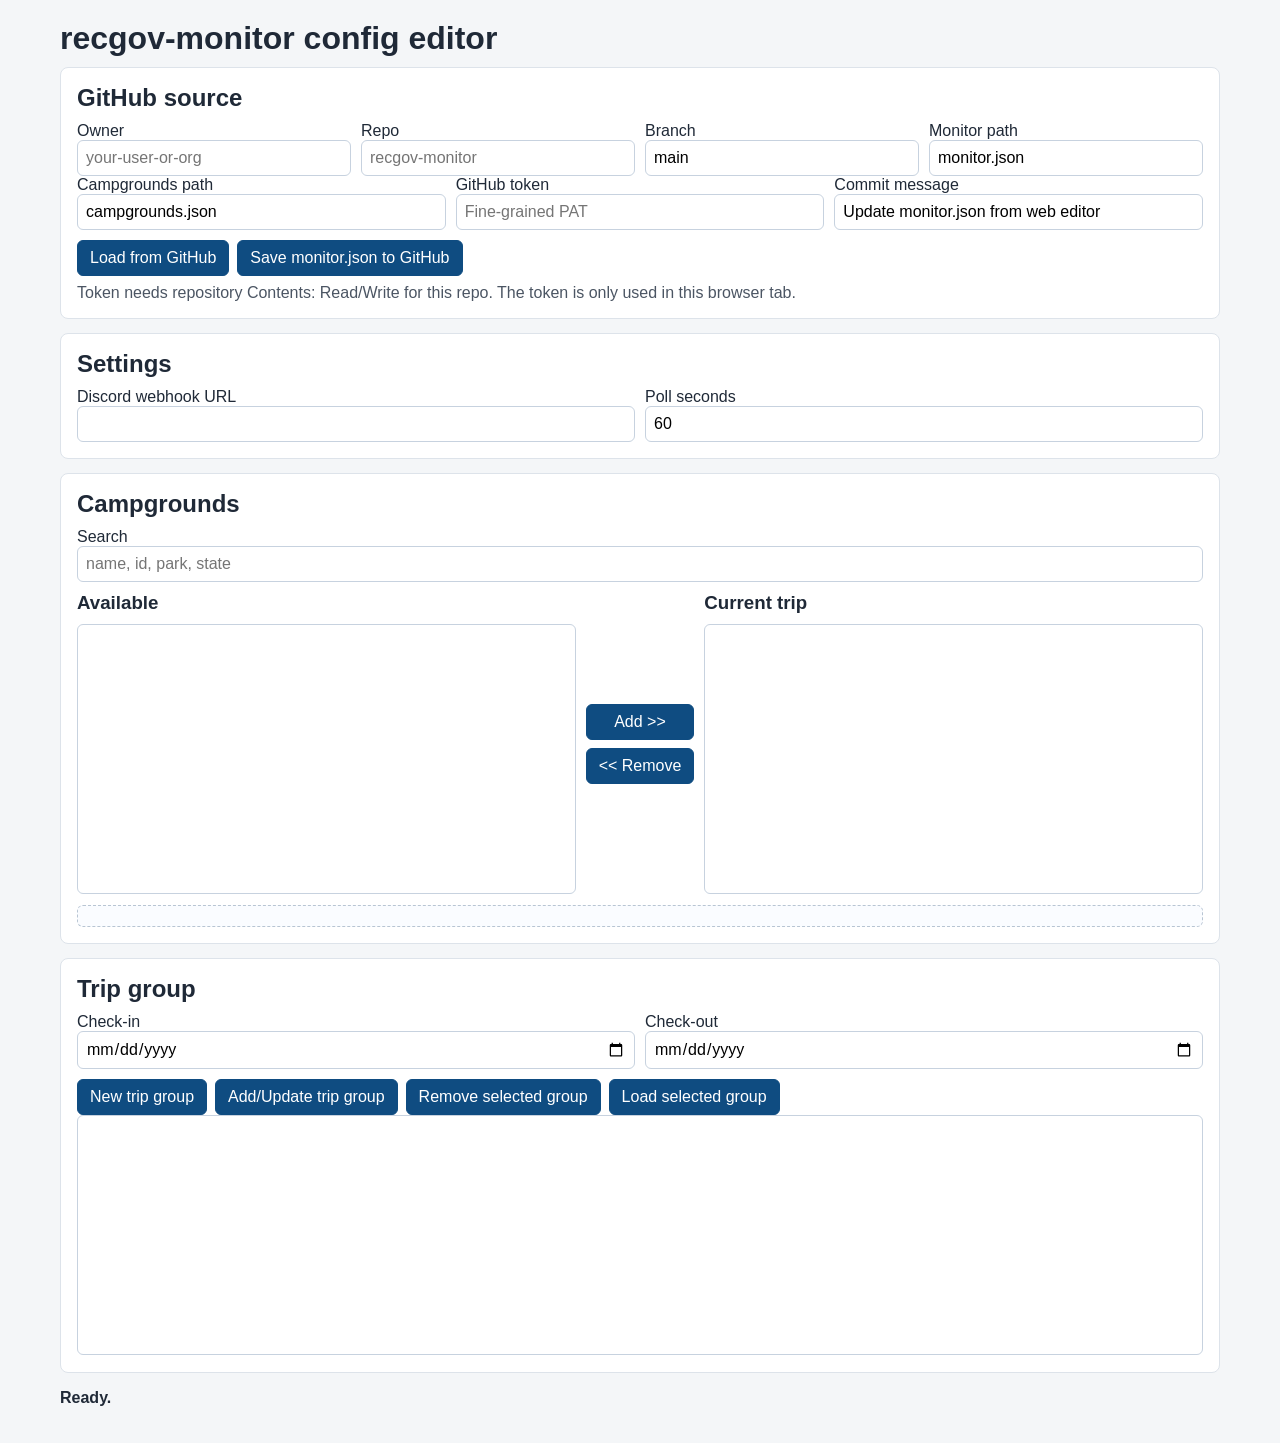
==== docs/index.html @ 3562475b "add web gui and use monitor.json from github" ====
<!doctype html>
<html lang="en">
  <head>
    <meta charset="utf-8" />
    <meta name="viewport" content="width=device-width, initial-scale=1" />
    <title>recgov-monitor config editor</title>
    <link rel="stylesheet" href="./styles.css" />
  </head>
  <body>
    <main class="container">
      <h1>recgov-monitor config editor</h1>

      <section class="card">
        <h2>GitHub source</h2>
        <div class="grid four">
          <label>Owner <input id="owner" placeholder="your-user-or-org" /></label>
          <label>Repo <input id="repo" placeholder="recgov-monitor" /></label>
          <label>Branch <input id="branch" value="main" /></label>
          <label>Monitor path <input id="monitorPath" value="monitor.json" /></label>
        </div>
        <div class="grid three">
          <label>Campgrounds path <input id="campgroundsPath" value="campgrounds.json" /></label>
          <label>GitHub token <input id="token" type="password" placeholder="Fine-grained PAT" /></label>
          <label>Commit message <input id="commitMessage" value="Update monitor.json from web editor" /></label>
        </div>
        <div class="row">
          <button id="loadBtn">Load from GitHub</button>
          <button id="saveBtn">Save monitor.json to GitHub</button>
        </div>
        <p class="hint">
          Token needs repository Contents: Read/Write for this repo. The token is only used in this browser tab.
        </p>
      </section>

      <section class="card">
        <h2>Settings</h2>
        <div class="grid two">
          <label>Discord webhook URL <input id="webhookUrl" /></label>
          <label>Poll seconds <input id="pollSeconds" type="number" min="0" value="60" /></label>
        </div>
      </section>

      <section class="card">
        <h2>Campgrounds</h2>
        <label>Search <input id="search" placeholder="name, id, park, state" /></label>
        <div class="lists">
          <div>
            <h3>Available</h3>
            <select id="availableList" size="14" multiple></select>
          </div>
          <div class="listButtons">
            <button id="addBtn">Add &gt;&gt;</button>
            <button id="removeBtn">&lt;&lt; Remove</button>
          </div>
          <div>
            <h3>Current trip</h3>
            <select id="selectedList" size="14" multiple></select>
          </div>
        </div>
        <div id="preview" class="preview"></div>
      </section>

      <section class="card">
        <h2>Trip group</h2>
        <div class="grid two">
          <label>Check-in <input id="checkIn" type="date" /></label>
          <label>Check-out <input id="checkOut" type="date" /></label>
        </div>
        <div class="row">
          <button id="newTripBtn">New trip group</button>
          <button id="upsertTripBtn">Add/Update trip group</button>
          <button id="removeTripBtn">Remove selected group</button>
          <button id="loadTripBtn">Load selected group</button>
        </div>
        <select id="tripGroupsList" size="8"></select>
      </section>

      <p id="status">Ready.</p>
    </main>
    <script src="./app.js"></script>
  </body>
</html>
---- docs/styles.css ----
* {
  box-sizing: border-box;
}

body {
  margin: 0;
  font-family: "Segoe UI", Tahoma, sans-serif;
  background: #f4f6f8;
  color: #1f2937;
}

.container {
  max-width: 1200px;
  margin: 0 auto;
  padding: 20px;
}

.card {
  background: #ffffff;
  border: 1px solid #dde3ea;
  border-radius: 8px;
  padding: 16px;
  margin-bottom: 14px;
}

h1, h2, h3 {
  margin: 0 0 10px;
}

input, select, button {
  font: inherit;
}

input, select {
  width: 100%;
  padding: 8px;
  border: 1px solid #c7d2df;
  border-radius: 6px;
}

select {
  min-height: 240px;
}

button {
  padding: 8px 12px;
  border: 1px solid #0f4c81;
  background: #0f4c81;
  color: #fff;
  border-radius: 6px;
  cursor: pointer;
}

button:hover {
  background: #0c3c66;
}

.grid {
  display: grid;
  gap: 10px;
}

.grid.two {
  grid-template-columns: repeat(2, minmax(0, 1fr));
}

.grid.three {
  grid-template-columns: repeat(3, minmax(0, 1fr));
}

.grid.four {
  grid-template-columns: repeat(4, minmax(0, 1fr));
}

.row {
  display: flex;
  gap: 8px;
  margin-top: 10px;
  flex-wrap: wrap;
}

.lists {
  display: grid;
  grid-template-columns: 1fr auto 1fr;
  gap: 10px;
  margin-top: 10px;
}

.listButtons {
  display: flex;
  flex-direction: column;
  justify-content: center;
  gap: 8px;
}

.preview {
  margin-top: 10px;
  padding: 10px;
  border: 1px dashed #b8c5d3;
  border-radius: 6px;
  background: #fafcff;
}

.hint {
  margin: 8px 0 0;
  color: #4b5563;
}

#status {
  font-weight: 600;
}

@media (max-width: 900px) {
  .grid.two, .grid.three, .grid.four {
    grid-template-columns: 1fr;
  }
  .lists {
    grid-template-columns: 1fr;
  }
  .listButtons {
    flex-direction: row;
  }
}
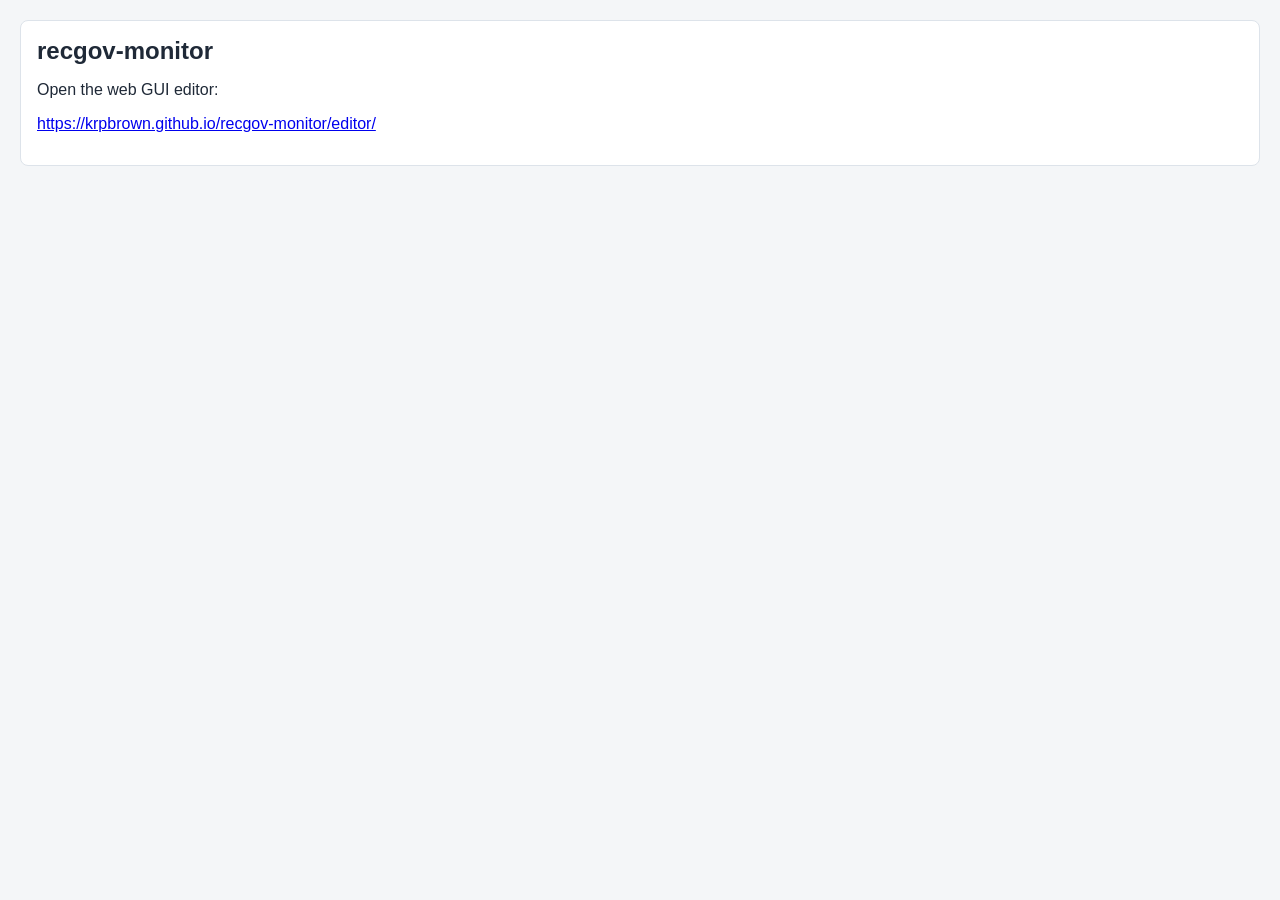
==== commit 64f73d92: "gui updates" ====
--- a/docs/index.html
+++ b/docs/index.html
@@ -3,80 +3,18 @@
   <head>
     <meta charset="utf-8" />
     <meta name="viewport" content="width=device-width, initial-scale=1" />
-    <title>recgov-monitor config editor</title>
+    <title>recgov-monitor</title>
     <link rel="stylesheet" href="./styles.css" />
   </head>
   <body>
     <main class="container">
-      <h1>recgov-monitor config editor</h1>
-
       <section class="card">
-        <h2>GitHub source</h2>
-        <div class="grid four">
-          <label>Owner <input id="owner" placeholder="your-user-or-org" /></label>
-          <label>Repo <input id="repo" placeholder="recgov-monitor" /></label>
-          <label>Branch <input id="branch" value="main" /></label>
-          <label>Monitor path <input id="monitorPath" value="monitor.json" /></label>
-        </div>
-        <div class="grid three">
-          <label>Campgrounds path <input id="campgroundsPath" value="campgrounds.json" /></label>
-          <label>GitHub token <input id="token" type="password" placeholder="Fine-grained PAT" /></label>
-          <label>Commit message <input id="commitMessage" value="Update monitor.json from web editor" /></label>
-        </div>
-        <div class="row">
-          <button id="loadBtn">Load from GitHub</button>
-          <button id="saveBtn">Save monitor.json to GitHub</button>
-        </div>
-        <p class="hint">
-          Token needs repository Contents: Read/Write for this repo. The token is only used in this browser tab.
+        <h1>recgov-monitor</h1>
+        <p>Open the web GUI editor:</p>
+        <p>
+          <a href="./editor/">https://krpbrown.github.io/recgov-monitor/editor/</a>
         </p>
       </section>
-
-      <section class="card">
-        <h2>Settings</h2>
-        <div class="grid two">
-          <label>Discord webhook URL <input id="webhookUrl" /></label>
-          <label>Poll seconds <input id="pollSeconds" type="number" min="0" value="60" /></label>
-        </div>
-      </section>
-
-      <section class="card">
-        <h2>Campgrounds</h2>
-        <label>Search <input id="search" placeholder="name, id, park, state" /></label>
-        <div class="lists">
-          <div>
-            <h3>Available</h3>
-            <select id="availableList" size="14" multiple></select>
-          </div>
-          <div class="listButtons">
-            <button id="addBtn">Add &gt;&gt;</button>
-            <button id="removeBtn">&lt;&lt; Remove</button>
-          </div>
-          <div>
-            <h3>Current trip</h3>
-            <select id="selectedList" size="14" multiple></select>
-          </div>
-        </div>
-        <div id="preview" class="preview"></div>
-      </section>
-
-      <section class="card">
-        <h2>Trip group</h2>
-        <div class="grid two">
-          <label>Check-in <input id="checkIn" type="date" /></label>
-          <label>Check-out <input id="checkOut" type="date" /></label>
-        </div>
-        <div class="row">
-          <button id="newTripBtn">New trip group</button>
-          <button id="upsertTripBtn">Add/Update trip group</button>
-          <button id="removeTripBtn">Remove selected group</button>
-          <button id="loadTripBtn">Load selected group</button>
-        </div>
-        <select id="tripGroupsList" size="8"></select>
-      </section>
-
-      <p id="status">Ready.</p>
     </main>
-    <script src="./app.js"></script>
   </body>
 </html>
--- a/docs/styles.css
+++ b/docs/styles.css
@@ -7,10 +7,11 @@
   font-family: "Segoe UI", Tahoma, sans-serif;
   background: #f4f6f8;
   color: #1f2937;
+  min-height: 100vh;
 }
 
 .container {
-  max-width: 1200px;
+  max-width: 1380px;
   margin: 0 auto;
   padding: 20px;
 }
@@ -39,7 +40,8 @@
 }
 
 select {
-  min-height: 240px;
+  min-height: 220px;
+  height: clamp(220px, 42vh, 560px);
 }
 
 button {
@@ -99,6 +101,19 @@
   border: 1px dashed #b8c5d3;
   border-radius: 6px;
   background: #fafcff;
+  min-height: 120px;
+}
+
+.preview img {
+  max-width: 100%;
+  max-height: min(42vh, 360px);
+  border-radius: 6px;
+  margin-top: 8px;
+  border: 1px solid #d3dce7;
+}
+
+.previewMuted {
+  color: #6b7280;
 }
 
 .hint {
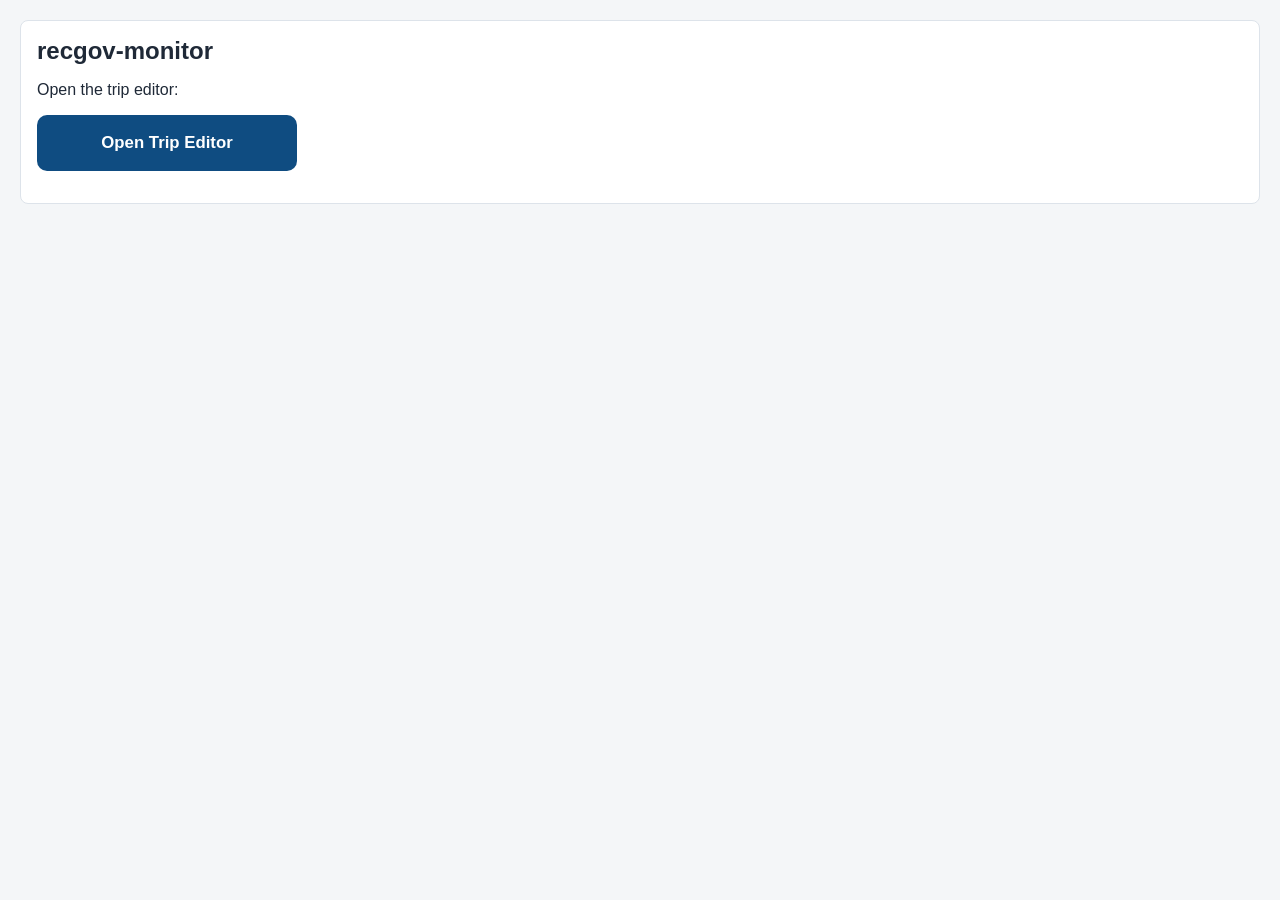
==== commit 960bf39c: "updates for web editor" ====
--- a/docs/index.html
+++ b/docs/index.html
@@ -10,9 +10,9 @@
     <main class="container">
       <section class="card">
         <h1>recgov-monitor</h1>
-        <p>Open the web GUI editor:</p>
+        <p>Open the trip editor:</p>
         <p>
-          <a href="./editor/">https://krpbrown.github.io/recgov-monitor/editor/</a>
+          <a class="homeCta" href="./editor/">Open Trip Editor</a>
         </p>
       </section>
     </main>
--- a/docs/styles.css
+++ b/docs/styles.css
@@ -24,6 +24,25 @@
   margin-bottom: 14px;
 }
 
+.homeCta {
+  display: inline-flex;
+  align-items: center;
+  justify-content: center;
+  min-height: 56px;
+  min-width: 260px;
+  padding: 12px 24px;
+  border-radius: 10px;
+  background: #0f4c81;
+  color: #ffffff;
+  text-decoration: none;
+  font-weight: 700;
+  font-size: 1.05rem;
+}
+
+.homeCta:hover {
+  background: #0c3c66;
+}
+
 h1, h2, h3 {
   margin: 0 0 10px;
 }
@@ -39,7 +58,7 @@
   border-radius: 6px;
 }
 
-select {
+.campSelect {
   min-height: 220px;
   height: clamp(220px, 42vh, 560px);
 }
@@ -81,6 +100,89 @@
   flex-wrap: wrap;
 }
 
+.credentialActions {
+  align-items: center;
+}
+
+.tokenRow {
+  display: grid;
+  grid-template-columns: 130px minmax(220px, 1fr) 180px 180px;
+  gap: 10px;
+  align-items: center;
+  margin-top: 10px;
+}
+
+.tokenLabel {
+  font-weight: 600;
+}
+
+.actionBtn {
+  height: 38px;
+  width: 100%;
+}
+
+.rememberBox {
+  height: 38px;
+  border: 1px solid #c7d2df;
+  border-radius: 6px;
+  background: #fff;
+  display: inline-flex;
+  align-items: center;
+  padding: 0 10px;
+  gap: 8px;
+  white-space: nowrap;
+}
+
+.fieldWithIndicator {
+  position: relative;
+}
+
+.fieldWithIndicator input {
+  padding-right: 30px;
+}
+
+.indicatorDot {
+  position: absolute;
+  right: 10px;
+  top: 50%;
+  width: 10px;
+  height: 10px;
+  border-radius: 50%;
+  transform: translateY(-50%);
+  background: #9ca3af;
+  box-shadow: 0 0 0 1px #94a3b8;
+}
+
+.fieldWithIndicator.testing input {
+  border-color: #f59e0b;
+  box-shadow: 0 0 0 1px #f59e0b;
+}
+
+.fieldWithIndicator.testing .indicatorDot {
+  background: #f59e0b;
+  box-shadow: 0 0 0 1px #d97706;
+}
+
+.fieldWithIndicator.ok input {
+  border-color: #22c55e;
+  box-shadow: 0 0 0 1px #22c55e;
+}
+
+.fieldWithIndicator.ok .indicatorDot {
+  background: #16a34a;
+  box-shadow: 0 0 0 1px #15803d;
+}
+
+.fieldWithIndicator.error input {
+  border-color: #ef4444;
+  box-shadow: 0 0 0 1px #ef4444;
+}
+
+.fieldWithIndicator.error .indicatorDot {
+  background: #dc2626;
+  box-shadow: 0 0 0 1px #b91c1c;
+}
+
 .lists {
   display: grid;
   grid-template-columns: 1fr auto 1fr;
@@ -116,11 +218,53 @@
   color: #6b7280;
 }
 
+.modeInactive {
+  opacity: 0.55;
+}
+
+#tripGroupsList {
+  min-height: 0;
+  height: auto;
+}
+
 .hint {
   margin: 8px 0 0;
   color: #4b5563;
 }
 
+.statusPill {
+  align-self: center;
+  display: inline-block;
+  padding: 6px 10px;
+  border-radius: 999px;
+  background: #eef2f7;
+  border: 1px solid #d3dce7;
+  color: #334155;
+}
+
+.statusPill.ok {
+  background: #e8f7ec;
+  border-color: #a6d8b5;
+  color: #0f5132;
+}
+
+.statusPill.error {
+  background: #fdecec;
+  border-color: #f0b5b5;
+  color: #7f1d1d;
+}
+
+.actionCard {
+  display: flex;
+  align-items: center;
+  justify-content: space-between;
+  gap: 12px;
+}
+
+.submitRow {
+  margin-left: auto;
+}
+
 #status {
   font-weight: 600;
 }
@@ -135,4 +279,10 @@
   .listButtons {
     flex-direction: row;
   }
-}
+  .tokenRow {
+    grid-template-columns: 1fr;
+  }
+  .rememberBox {
+    width: 100%;
+  }
+}
